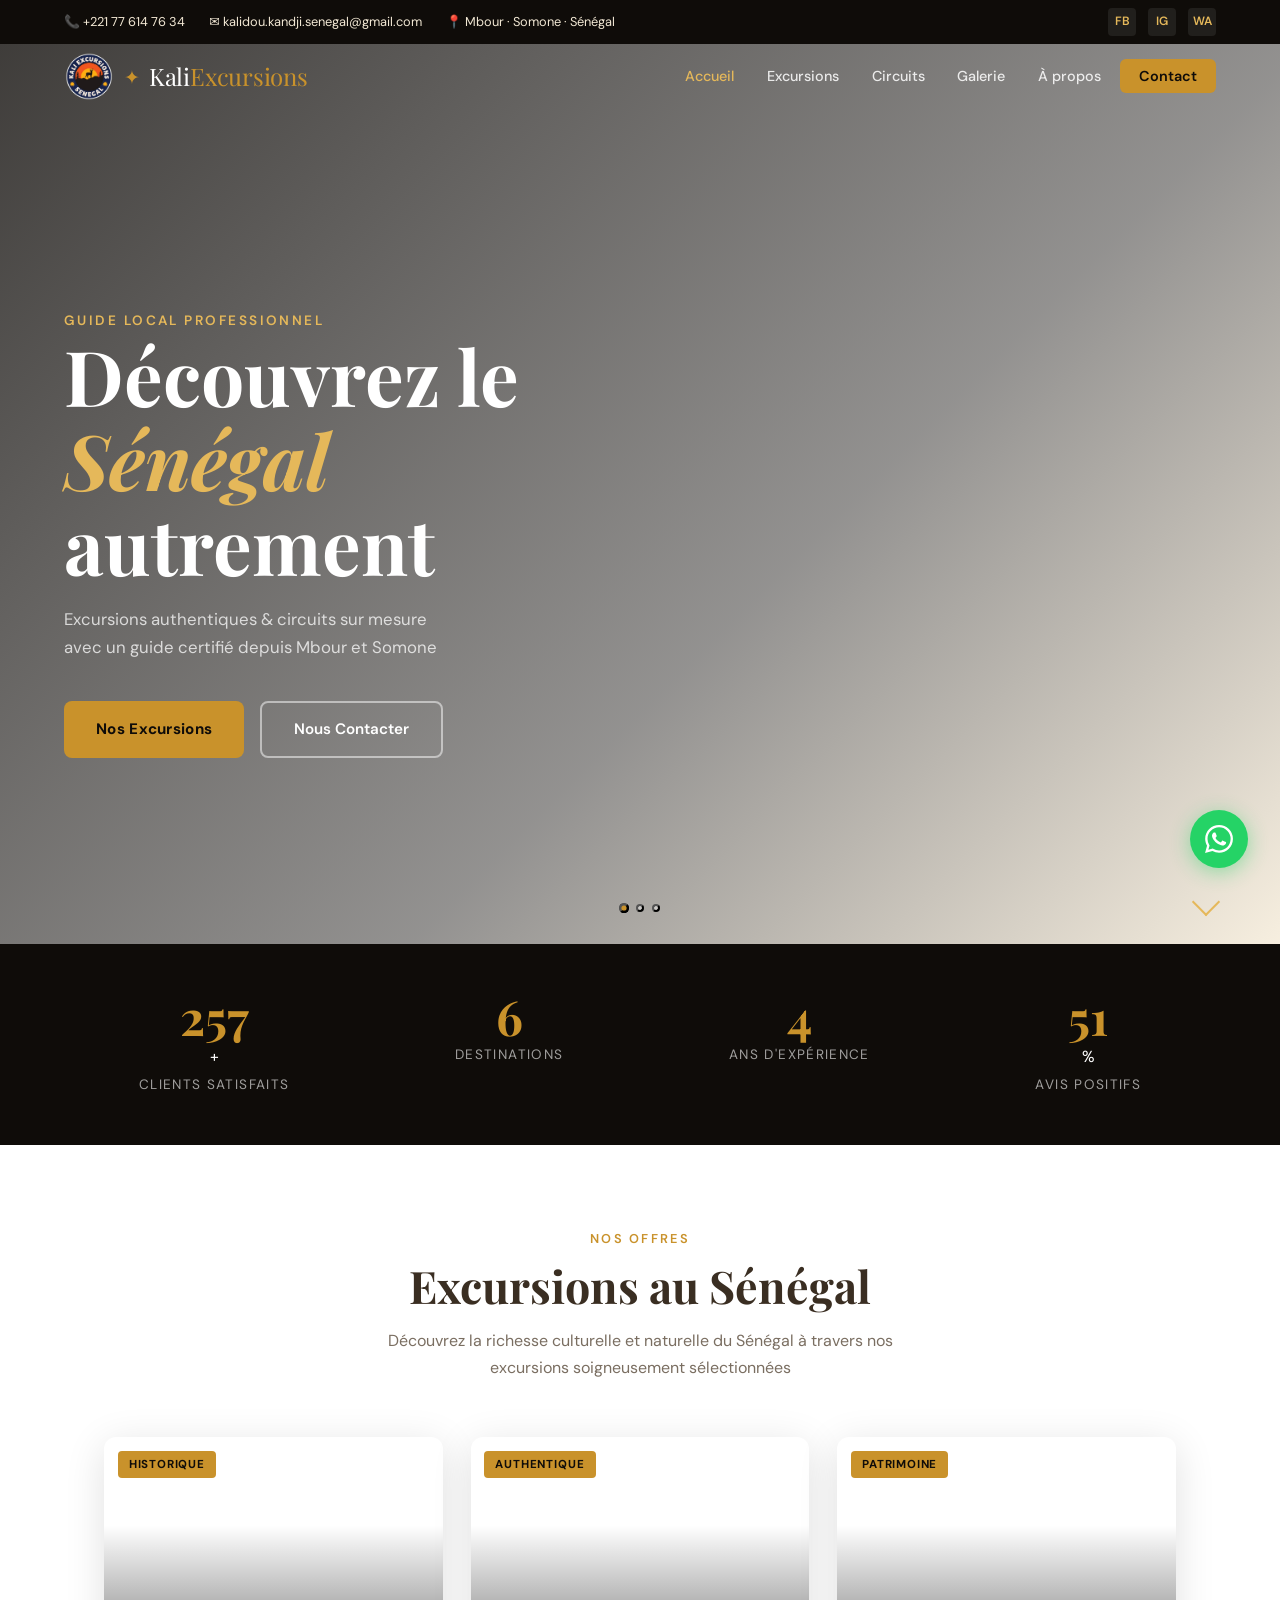
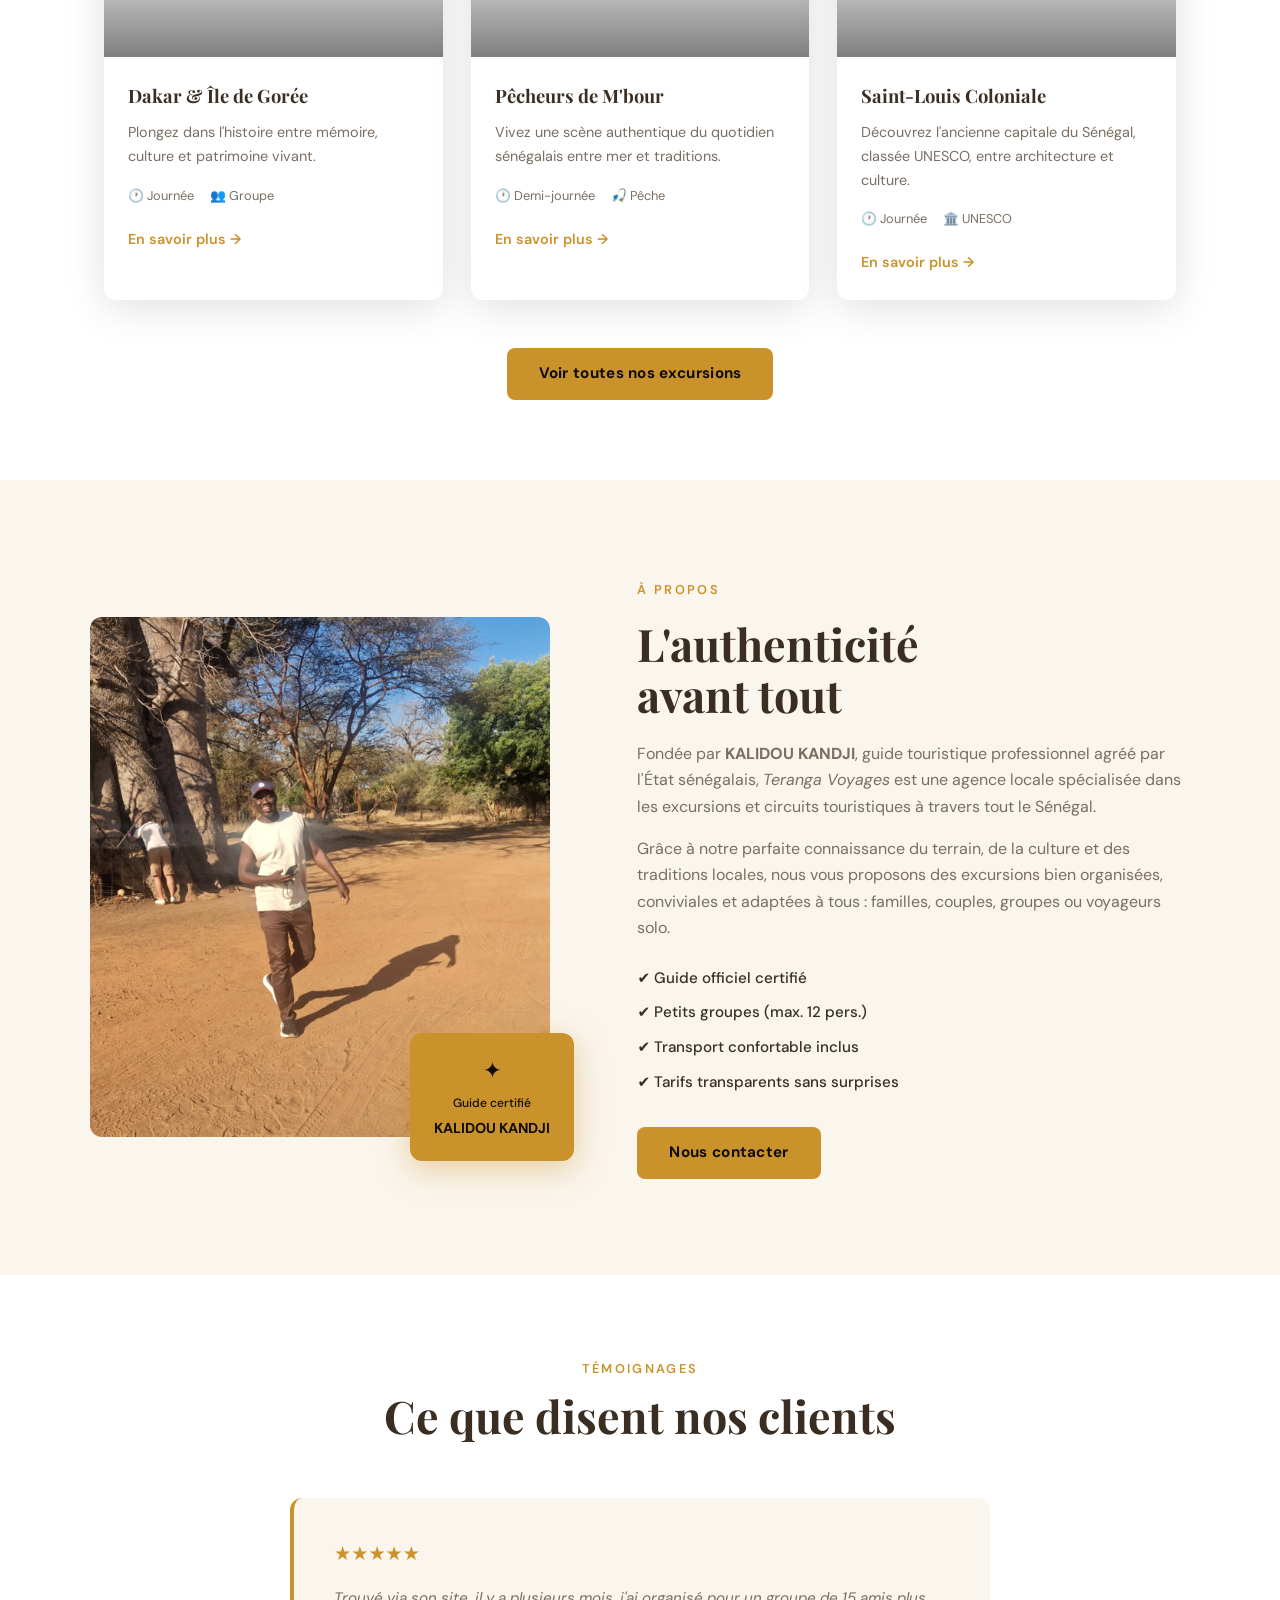
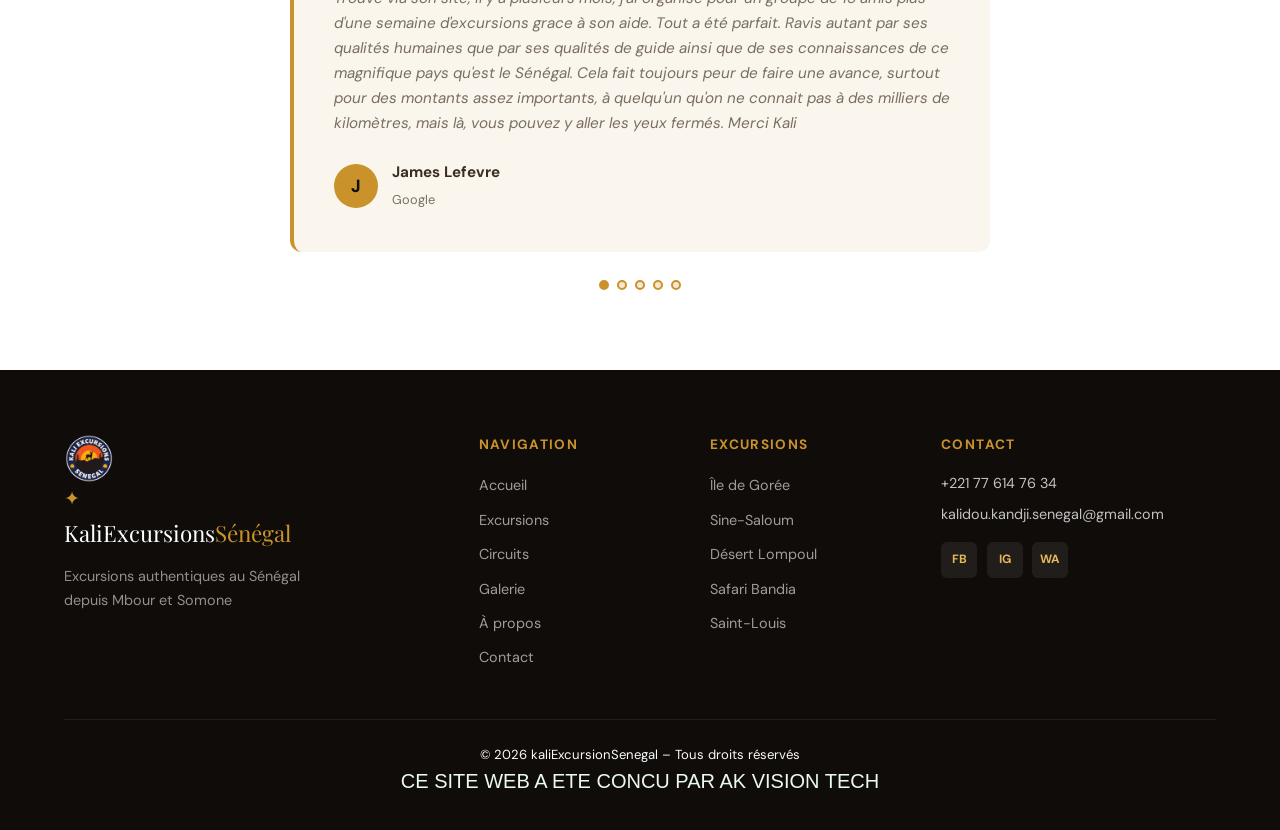
==== index.html @ 9caab0ad "Add files via upload" ====
<!DOCTYPE html>
<html lang="fr">
<head>
  <meta charset="UTF-8" />
  <meta name="viewport" content="width=device-width, initial-scale=1.0" />
  <title>Teranga Voyages – Excursions au Sénégal</title>
  <link rel="stylesheet" href="style.css" />
  <link rel="preconnect" href="https://fonts.googleapis.com" />
  <link href="https://fonts.googleapis.com/css2?family=Playfair+Display:ital,wght@0,400;0,700;1,400&family=DM+Sans:wght@300;400;500&display=swap" rel="stylesheet" />
</head>
<body>

  <!-- TOPBAR -->
  <div class="topbar">
    <div class="topbar-inner">
      <span>📞 +221 77 614 76 34</span>
      <span>✉️ kalidou.kandji.senegal@gmail.com </span>
      <span>📍 Mbour · Somone · Sénégal</span>
    </div>
    <div class="topbar-socials">
      <a href="#" aria-label="Facebook">FB</a>
      <a href="#" aria-label="Instagram">IG</a>
      <a href="#" aria-label="WhatsApp">WA</a>
    </div>
  </div>

  <!-- NAVBAR -->
  <nav class="navbar" id="navbar">
    <div class="nav-brand">
      <img src="logo.png" alt="logo" width="50px">
      <span class="brand-icon">✦</span>
      <span class="brand-name">Kali<span>Excursions</span></span>
    </div>
    <button class="burger" id="burger" aria-label="Menu">
      <span></span><span></span><span></span>
    </button>
    <ul class="nav-links" id="nav-links">
      <li><a href="#accueil" class="nav-link active">Accueil</a></li>
      <li><a href="Excursion.html" class="nav-link">Excursions</a></li>
      <li><a href="Circuit.html" class="nav-link">Circuits</a></li>
      <li><a href="galerie.html" class="nav-link">Galerie</a></li>
      <li><a href="#apropos" class="nav-link">À propos</a></li>
      <li><a href="contact.html" class="nav-link btn-contact">Contact</a></li>
    </ul>
  </nav>

  <!-- HERO -->
  <section class="hero" id="accueil">
    <div class="hero-bg">
      <div class="hero-slide active" style="background-image:url('https://images.unsplash.com/photo-1547471080-7cc2caa01a7e?w=1600&q=80')"></div>
      <div class="hero-slide" style="background-image:url('3.jpeg')"></div>
      <div class="hero-slide" style="background-image:url('https://images.unsplash.com/photo-1518709594023-6eab9bab7b23?w=1600&q=80')"></div>
    </div>
    <div class="hero-overlay"></div>
    <div class="hero-content">
      <p class="hero-eyebrow">Guide local professionnel</p>
      <h1 class="hero-title">Découvrez le <em>Sénégal</em> autrement</h1>
      <p class="hero-subtitle">Excursions authentiques & circuits sur mesure<br/>avec un guide certifié depuis Mbour et Somone</p>
      <div class="hero-cta">
        <a href="Excursion.html" class="btn-primary">Nos Excursions</a>
        <a href="contact.html" class="btn-outline">Nous Contacter</a>
      </div>
    </div>
    <div class="hero-dots" id="hero-dots"></div>
    <div class="hero-scroll">
      <div class="scroll-arrow"></div>
    </div>
  </section>

  <!-- STATS BAND -->
  <div class="stats-band">
    <div class="stat">
      <span class="stat-num" data-target="500">0</span><span>+</span>
      <p>Clients satisfaits</p>
    </div>
    <div class="stat">
      <span class="stat-num" data-target="12">0</span>
      <p>Destinations</p>
    </div>
    <div class="stat">
      <span class="stat-num" data-target="8">0</span>
      <p>Ans d'expérience</p>
    </div>
    <div class="stat">
      <span class="stat-num" data-target="100">0</span><span>%</span>
      <p>Avis positifs</p>
    </div>
  </div>

  <!-- EXCURSIONS -->
  <section class="section" id="excursions">
    <div class="section-header">
      <span class="section-tag">Nos offres</span>
      <h2>Excursions au Sénégal</h2>
      <p>Découvrez la richesse culturelle et naturelle du Sénégal à travers nos excursions soigneusement sélectionnées</p>
    </div>
    <div class="cards-grid">

      <div class="card" data-aos>
        <div class="card-img" style="background-image:url('https://images.unsplash.com/photo-1547471080-7cc2caa01a7e?w=600&q=80')">
          <span class="card-badge">Historique</span>
        </div>
        <div class="card-body">
          <h3>Dakar & Île de Gorée</h3>
          <p>Plongez dans l'histoire entre mémoire, culture et patrimoine vivant.</p>
          <div class="card-meta">
            <span>🕐 Journée</span>
            <span>👥 Groupe</span>
          </div>
          <a href="EXcursion.html" class="card-btn">En savoir plus →</a>
        </div>
      </div>

      <div class="card" data-aos>
        <div class="card-img" style="background-image:url('https://images.unsplash.com/photo-1518709594023-6eab9bab7b23?w=600&q=80')">
          <span class="card-badge">Authentique</span>
        </div>
        <div class="card-body">
          <h3>Pêcheurs de M'bour</h3>
          <p>Vivez une scène authentique du quotidien sénégalais entre mer et traditions.</p>
          <div class="card-meta">
            <span>🕐 Demi-journée</span>
            <span>🎣 Pêche</span>
          </div>
          <a href="EXcursion.html" class="card-btn">En savoir plus →</a>
        </div>
      </div>


      
      <div class="card" data-aos>
        <div class="card-img" style="background-image:url('https://images.unsplash.com/photo-1537996194471-e657df975ab4?w=600&q=80')">
          <span class="card-badge">Patrimoine</span>
        </div>
        <div class="card-body">
          <h3>Saint-Louis Coloniale</h3>
          <p>Découvrez l'ancienne capitale du Sénégal, classée UNESCO, entre architecture et culture.</p>
          <div class="card-meta">
            <span>🕐 Journée</span>
            <span>🏛️ UNESCO</span>
          </div>
          <a href="EXcursion.html" class="card-btn">En savoir plus →</a>
        </div>
      </div>

    </div>
    <div class="section-cta">
      <a href="Excursion.html" class="btn-primary">Voir toutes nos excursions</a>
    </div>
  </section>

  <!-- ABOUT BAND -->
  <section class="about-band" id="apropos">
    <div class="about-img">
      <img src="15.jpeg" alt="Guide au Sénégal" loading="lazy" />
      <div class="about-badge-floating">
        <span>✦</span>
        <p>Guide certifié</p>
        <strong>KALIDOU KANDJI</strong>
      </div>
    </div>
    <div class="about-text">
      <span class="section-tag">À propos</span>
      <h2>L'authenticité<br/>avant tout</h2>
      <p>Fondée par <strong>KALIDOU KANDJI</strong>, guide touristique professionnel agréé par l'État sénégalais, <em>Teranga Voyages</em> est une agence locale spécialisée dans les excursions et circuits touristiques à travers tout le Sénégal.</p>
      <p>Grâce à notre parfaite connaissance du terrain, de la culture et des traditions locales, nous vous proposons des excursions bien organisées, conviviales et adaptées à tous : familles, couples, groupes ou voyageurs solo.</p>
      <ul class="about-list">
        <li>✔ Guide officiel certifié</li>
        <li>✔ Petits groupes (max. 12 pers.)</li>
        <li>✔ Transport confortable inclus</li>
        <li>✔ Tarifs transparents sans surprises</li>
      </ul>
      <a href="#contact" class="btn-primary">Nous contacter</a>
    </div>
  </section>
  <!-- AVIS -->
  <section class="section" id="avis">
    <div class="section-header">
      <span class="section-tag">Témoignages</span>
      <h2>Ce que disent nos clients</h2>
    </div>
    <div class="reviews-carousel" id="reviews-carousel">
      <div class="review active">
        <div class="stars">★★★★★</div>
        <p>Trouvé via son site, il y a plusieurs mois, j'ai organisé pour un groupe de 15 amis plus d'une semaine d'excursions grace à son aide. Tout a été parfait. Ravis autant par ses qualités humaines que par ses qualités de guide ainsi que de ses connaissances de ce magnifique pays qu'est le Sénégal. Cela fait toujours peur de faire une avance, surtout pour des montants assez importants, à quelqu'un qu'on ne connait pas à des milliers de kilomètres, mais là, vous pouvez y aller les yeux fermés.
Merci Kali </p>
        <div class="reviewer">
          <div class="reviewer-avatar">J</div>
          <div>
            <strong>James Lefevre</strong>
            <span> Google</span>
          </div>
        </div>
      </div>
      <div class="review">
        <div class="stars">★★★★★</div>
        <p>Un grand merci à kali  et à son équipe (Bacary,  Félix le chauffeur et bien d’autres) pour nous avoir fait découvrir le Sénégal . Nous avons eu la chance d’être en petit comité  de 4 et 5 personnes  ( voitures très confortables).  Nous avons passé de très bons moments en leurs compagnies  et nous avons visité de très beaux endroits . ( île aux coquillages , réserve de Bandia, baobab sacré  , île de Gorée , Dakar, et le lac rose où nous avons fait un mini rallye dans les dunes et le long de la plage ). Souvenir inoubliable.  Encore merci</p>
        <div class="reviewer">
          <div class="reviewer-avatar">J</div>
          <div>
            <strong>Johanne Decottignies</strong>
            <span> Google</span>
          </div>
        </div>
      </div>
      <div class="review">
        <div class="stars">★★★★★</div>
        <p>Kali nous a été recommandé par notre agent de voyage. Nous sommes ravis des excursions faites avec lui et son équipe.
        Les excursions sont encadrées par un duo guide + chauffeur. Félix est très bon conducteur, prudent et sympa. Kali avec qui nous avons fait 3 excursions et Sakari une excursion sont pro, compétents, attentionnés et très sympas. Les prix sont très corrects. Nous comptons retourner au Sénégal dès que possible et nous referons appel sans hésiter à Kali pour nos excursions.</p>
        <div class="reviewer">
          <div class="reviewer-avatar">N</div>
          <div>
            <strong>Nathalie Scaillet</strong>
            <span> Google</span>
          </div>
        </div>
      </div>
      <div class="review">
        <div class="stars">★★★★★</div>
        <p>Un immense merci à Kali de Kali Excursions pour avoir rendu notre séjour au Sénégal (du 7 au 16 août) aussi riche et mémorable ! Nous étions en famille, et grâce à lui, nous avons découvert des lieux magnifiques, tout en nous sentant accompagnés avec gentillesse, professionnalisme et bienveillance. Kali a su s’adapter à notre rythme et créer une ambiance chaleureuse tout au long du voyage. Une très belle rencontre humaine que nous n’oublierons pas !</p>
        <div class="reviewer">
          <div class="reviewer-avatar">N</div>
          <div>
            <strong>Nathalie D</strong>
            <span> Google</span>
          </div>
        </div>
      </div>
      <div class="review">
        <div class="stars">★★★★★</div>
        <p>Je tenais à remercier Kalidou pour cette magnifique semaine passée au Sénégal à tes côtés.
Tu es bien plus qu’un guide : tu es un homme profondément bon, avec de vraies valeurs, toujours prêt à tout pour faire de notre voyage une réussite.
Les enfants et moi-même avons appris énormément de choses et fait de magnifiques découvertes sur notre pays. Nous n’avons qu’une seule envie : revenir !
Merci pour tout, Kalidou. Comme le disent mes enfants : « Tonton Kalidou, c’est le meilleur ! »
À toutes les familles, je vous le recommande à 10 000 % 🤲🏿✨</p>
        <div class="reviewer">
          <div class="reviewer-avatar">F</div>
          <div>
            <strong>Funty Soumaré</strong>
            <span> Google</span>
          </div>
        </div>
      </div>
    </div>
    <div class="reviews-nav" id="reviews-nav"></div>
  </section>
  

  <!-- FOOTER -->
  <footer class="footer">
    <div class="footer-inner">
      <div class="footer-brand">
         <img src="logo.png" alt="logo" width="50px">
        <span class="brand-icon">✦</span>
        <span class="brand-name">KaliExcursions<span>Sénégal</span></span>
        <p>Excursions authentiques au Sénégal<br/>depuis Mbour et Somone</p>
      </div>
      <div class="footer-links">
        <h4>Navigation</h4>
        <ul>
          <li><a href="index.html">Accueil</a></li>
          <li><a href="Excursion.html">Excursions</a></li>
          <li><a href="Circuit.html">Circuits</a></li>
          <li><a href="Galerie.html">Galerie</a></li>
          <li><a href="#apropos">À propos</a></li>
          <li><a href="contact.html">Contact</a></li>
        </ul>
      </div>
      <div class="footer-links">
        <h4>Excursions</h4>
        <ul>
          <li><a href="Excursion.html">Île de Gorée</a></li>
          <li><a href="Excursion.html">Sine-Saloum</a></li>
          <li><a href="Excursion.html">Désert Lompoul</a></li>
          <li><a href="Excursion.html">Safari Bandia</a></li>
          <li><a href="Excursion.html">Saint-Louis</a></li>
        </ul>
      </div>
      <div class="footer-contact">
        <h4>Contact</h4>
        <p>+221 77 614 76 34</p>
        <p>kalidou.kandji.senegal@gmail.com</p>
        <div class="footer-socials">
          <a href="#" aria-label="Facebook">FB</a>
          <a href="#" aria-label="Instagram">IG</a>
          <a href="#" aria-label="WhatsApp">WA</a>
        </div>
      </div>
    </div>
    <div class="footer-bottom">
      <p>© 2026 kaliExcursionSenegal – Tous droits réservés</p>
      <div class="p">
          <P>CE SITE WEB A ETE CONCU PAR AK VISION TECH </P>
      </div>
     
    </div>
  </footer>

  <!-- WHATSAPP FAB -->
  <a href="https://wa.me/221776147634" class="whatsapp-fab" target="_blank" aria-label="WhatsApp">
    <svg viewBox="0 0 24 24" fill="currentColor"><path d="M17.472 14.382c-.297-.149-1.758-.867-2.03-.967-.273-.099-.471-.148-.67.15-.197.297-.767.966-.94 1.164-.173.199-.347.223-.644.075-.297-.15-1.255-.463-2.39-1.475-.883-.788-1.48-1.761-1.653-2.059-.173-.297-.018-.458.13-.606.134-.133.298-.347.446-.52.149-.174.198-.298.298-.497.099-.198.05-.371-.025-.52-.075-.149-.669-1.612-.916-2.207-.242-.579-.487-.5-.669-.51-.173-.008-.371-.01-.57-.01-.198 0-.52.074-.792.372-.272.297-1.04 1.016-1.04 2.479 0 1.462 1.065 2.875 1.213 3.074.149.198 2.096 3.2 5.077 4.487.709.306 1.262.489 1.694.625.712.227 1.36.195 1.871.118.571-.085 1.758-.719 2.006-1.413.248-.694.248-1.289.173-1.413-.074-.124-.272-.198-.57-.347m-5.421 7.403h-.004a9.87 9.87 0 01-5.031-1.378l-.361-.214-3.741.982.998-3.648-.235-.374a9.86 9.86 0 01-1.51-5.26c.001-5.45 4.436-9.884 9.888-9.884 2.64 0 5.122 1.03 6.988 2.898a9.825 9.825 0 012.893 6.994c-.003 5.45-4.437 9.884-9.885 9.884m8.413-18.297A11.815 11.815 0 0012.05 0C5.495 0 .16 5.335.157 11.892c0 2.096.547 4.142 1.588 5.945L.057 24l6.305-1.654a11.882 11.882 0 005.683 1.448h.005c6.554 0 11.89-5.335 11.893-11.893a11.821 11.821 0 00-3.48-8.413Z"/></svg>
  </a>

  <script src="script.js"></script>
</body>
</html>
---- style.css ----
/* =========================================
   TERANGA VOYAGES – style.css
   ========================================= */

/* ---------- RESET & BASE ---------- */
*, *::before, *::after { box-sizing: border-box; margin: 0; padding: 0; }

:root {
  --gold:    #C9922B;
  --gold-lt: #E5B85A;
  --dark:    #0F0C09;
  --dark2:   #1C1710;
  --cream:   #FAF5ED;
  --warm:    #F2E8D4;
  --text:    #3A2E22;
  --muted:   #7A6E61;
  --white:   #FFFFFF;
  --radius:  12px;
  --shadow:  0 8px 40px rgba(0,0,0,.12);
  --trans:   .35s cubic-bezier(.4,0,.2,1);
  --ff-head: 'Playfair Display', Georgia, serif;
  --ff-body: 'DM Sans', system-ui, sans-serif;
}

html { scroll-behavior: smooth; }

body {
  font-family: var(--ff-body);
  color: var(--text);
  background: var(--white);
  line-height: 1.65;
  overflow-x: hidden;
}

img { display: block; max-width: 100%; }

a { text-decoration: none; color: inherit; }

/* ---------- SCROLLBAR ---------- */
::-webkit-scrollbar { width: 6px; }
::-webkit-scrollbar-track { background: var(--dark2); }
::-webkit-scrollbar-thumb { background: var(--gold); border-radius: 3px; }

/* ==========================================
   TOP BAR
   ========================================== */
.topbar {
  background: var(--dark);
  color: var(--warm);
  display: flex;
  justify-content: space-between;
  align-items: center;
  padding: .5rem 5%;
  font-size: .8rem;
  gap: 1rem;
  flex-wrap: wrap;
}
.topbar-inner { display: flex; gap: 1.5rem; flex-wrap: wrap; }
.topbar-socials { display: flex; gap: .75rem; }
.topbar-socials a {
  background: rgba(255,255,255,.08);
  color: var(--gold-lt);
  width: 28px; height: 28px;
  display: grid; place-items: center;
  border-radius: 4px;
  font-size: .75rem; font-weight: 600;
  transition: background var(--trans);
}
.topbar-socials a:hover { background: var(--gold); color: var(--dark); }

/* ==========================================
   NAVBAR
   ========================================== */
.navbar {
  position: fixed;
  top: 36px; /* height of topbar */
  left: 0; right: 0;
  z-index: 900;
  display: flex;
  align-items: center;
  justify-content: space-between;
  padding: 1rem 5%;
  transition: background var(--trans), top var(--trans), box-shadow var(--trans);
}
.navbar.scrolled {
  top: 0;
  background: rgba(15,12,9,.95);
  backdrop-filter: blur(16px);
  box-shadow: 0 2px 24px rgba(0,0,0,.4);
}

.nav-brand {
  display: flex; align-items: center; gap: .6rem;
  font-family: var(--ff-head);
  font-size: 1.5rem;
  color: var(--white);
  letter-spacing: -.01em;
}
.brand-icon { color: var(--gold); font-size: 1.2rem; }
.brand-name span { color: var(--gold); }

.nav-links {
  list-style: none;
  display: flex; gap: .25rem;
  align-items: center;
}
.nav-link {
  color: rgba(255,255,255,.85);
  padding: .5rem .9rem;
  border-radius: 6px;
  font-size: .9rem; font-weight: 500;
  transition: color var(--trans), background var(--trans);
}
.nav-link:hover, .nav-link.active {
  color: var(--gold-lt);
}
.btn-contact {
  background: var(--gold);
  color: var(--dark) !important;
  font-weight: 600;
  padding: .5rem 1.2rem;
}
.btn-contact:hover { background: var(--gold-lt); }

/* Burger */
.burger {
  display: none;
  flex-direction: column; gap: 5px;
  background: none; border: none; cursor: pointer;
  padding: .5rem;
}
.burger span {
  display: block; width: 24px; height: 2px;
  background: var(--white);
  border-radius: 2px;
  transition: transform var(--trans), opacity var(--trans);
}
.burger.open span:nth-child(1) { transform: translateY(7px) rotate(45deg); }
.burger.open span:nth-child(2) { opacity: 0; }
.burger.open span:nth-child(3) { transform: translateY(-7px) rotate(-45deg); }

/* ==========================================
   HERO
   ========================================== */
.hero {
  position: relative;
  height: 100vh; min-height: 640px;
  display: flex; align-items: center;
  overflow: hidden;
}



.hero-bg { position: absolute; inset: 0; }
.hero-slide {
  position: absolute; inset: 0;
  background-size: cover; background-position: center;
  opacity: 0;
  transition: opacity 1.2s ease;
}
.hero-slide.active { opacity: 1; }

.hero-overlay {
  position: absolute; inset: 0;
  background: linear-gradient(
    135deg,
    rgba(15,12,9,.8) 0%,
    rgba(15,12,9,.45) 60%,
    rgba(201,146,43,.15) 100%
  );
}

.hero-content {
  position: relative;
  z-index: 2;
  max-width: 700px;
  padding: 0 5%;
  margin-top: 80px;
  animation: fadeUp 1s .3s both;
}

.hero-eyebrow {
  color: var(--gold-lt);
  font-size: .85rem; font-weight: 600;
  letter-spacing: .18em; text-transform: uppercase;

  
}

.hero-title {
  font-family: var(--ff-head);
  font-size: clamp(2.8rem, 6vw, 5rem);
  color: var(--white);
  line-height: 1.1;
  margin-bottom: 1.25rem;
}
.hero-title em { color: var(--gold-lt); font-style: italic; }

.hero-subtitle {
  color: rgba(255,255,255,.75);
  font-size: 1.05rem;
  margin-bottom: 2.5rem;
  max-width: 520px;
}

.hero-cta { display: flex; gap: 1rem; flex-wrap: wrap; }

/* HERO DOTS */
.hero-dots {
  position: absolute;
  bottom: 2rem; left: 50%;
  transform: translateX(-50%);
  z-index: 3;
  display: flex; gap: .5rem;
}
.hero-dot {
  width: 8px; height: 8px;
  border-radius: 50%;
  background: rgba(255,255,255,.4);
  cursor: pointer;
  transition: background var(--trans), transform var(--trans);
}
.hero-dot.active { background: var(--gold); transform: scale(1.3); }

/* SCROLL INDICATOR */
.hero-scroll {
  position: absolute; bottom: 2rem; right: 5%;
  z-index: 3;
  display: flex; flex-direction: column;
  align-items: center; gap: .5rem;
}
.scroll-arrow {
  width: 20px; height: 20px;
  border-right: 2px solid var(--gold-lt);
  border-bottom: 2px solid var(--gold-lt);
  transform: rotate(45deg);
  animation: bounce 1.4s infinite;
}

/* ==========================================
   BUTTONS
   ========================================== */
.btn-primary {
  display: inline-flex; align-items: center;
  background: var(--gold);
  color: var(--dark);
  padding: .85rem 2rem;
  border-radius: 8px;
  font-weight: 700; font-size: .95rem;
  letter-spacing: .02em;
  transition: background var(--trans), transform var(--trans), box-shadow var(--trans);
  border: none; cursor: pointer;
}
.btn-primary:hover {
  background: var(--gold-lt);
  transform: translateY(-2px);
  box-shadow: 0 6px 24px rgba(201,146,43,.4);
}

.btn-outline {
  display: inline-flex; align-items: center;
  background: transparent;
  color: var(--white);
  padding: .85rem 2rem;
  border-radius: 8px;
  font-weight: 600; font-size: .95rem;
  border: 2px solid rgba(255,255,255,.5);
  transition: border-color var(--trans), background var(--trans);
}
.btn-outline:hover {
  border-color: var(--gold-lt);
  background: rgba(201,146,43,.12);
  color: var(--gold-lt);
}

.btn-full { width: 100%; justify-content: center; }

.btn-whatsapp {
  display: inline-flex; align-items: center; gap: .6rem;
  background: #25D366;
  color: var(--white);
  padding: .85rem 1.75rem;
  border-radius: 8px;
  font-weight: 700; margin-top: 2rem;
  transition: background var(--trans), transform var(--trans);
}
.btn-whatsapp:hover { background: #1EB758; transform: translateY(-2px); }

/* ==========================================
   STATS BAND
   ========================================== */
.stats-band {
  background: var(--dark);
  display: flex; justify-content: space-around;
  flex-wrap: wrap;
  gap: 1rem;
  padding: 3rem 5%;
}
.stat {
  text-align: center; color: var(--white);
  display: flex; flex-direction: column; align-items: center;
  gap: .25rem;
}
.stat-num {
  font-family: var(--ff-head);
  font-size: clamp(2rem, 4vw, 3rem);
  color: var(--gold);
  font-weight: 700;
  line-height: 1;
}
.stat p {
  font-size: .85rem; color: rgba(255,255,255,.6);
  text-transform: uppercase; letter-spacing: .1em;
}

/* ==========================================
   SECTIONS GENERIC
   ========================================== */
.section {
  padding: 5rem 5%;
  max-width: 1200px;
  margin: 0 auto;
}
.section-dark {
  background: var(--dark2);
  max-width: 100%;
  padding: 5rem 5%;
}
.section-header {
  text-align: center;
  margin-bottom: 3.5rem;
}
.section-header.light h2,
.section-header.light p { color: var(--white); }
.section-header.light .section-tag { color: var(--gold); }

.section-tag {
  display: inline-block;
  color: var(--gold);
  font-size: .8rem;
  font-weight: 600;
  letter-spacing: .18em;
  text-transform: uppercase;
  margin-bottom: .6rem;
}
.section-header h2 {
  font-family: var(--ff-head);
  font-size: clamp(1.8rem, 3.5vw, 2.8rem);
  line-height: 1.2;
  margin-bottom: 1rem;
}
.section-header p {
  color: var(--muted);
  max-width: 560px;
  margin: 0 auto;
  font-size: 1rem;
}
.section-cta { text-align: center; margin-top: 3rem; }

/* ==========================================
   CARDS GRID
   ========================================== */
.cards-grid {
  display: grid;
  grid-template-columns: repeat(auto-fill, minmax(320px, 1fr));
  gap: 1.75rem;
}

.card {
  background: var(--white);
  border-radius: var(--radius);
  overflow: hidden;
  box-shadow: var(--shadow);
  transition: transform var(--trans), box-shadow var(--trans);
  opacity: 0;
  transform: translateY(30px);
  transition: opacity .6s, transform .6s, box-shadow var(--trans);
}
.card.visible {
  opacity: 1;
  transform: translateY(0);
}
.card:hover {
  transform: translateY(-6px);
  box-shadow: 0 16px 50px rgba(0,0,0,.16);
}

.card-img {
  height: 220px;
  background-size: cover; background-position: center;
  position: relative;
  overflow: hidden;
}
.card-img::after {
  content: '';
  position: absolute; inset: 0;
  background: linear-gradient(to top, rgba(0,0,0,.5) 0%, transparent 60%);
}
.card-img:hover::after { background: linear-gradient(to top, rgba(0,0,0,.3) 0%, transparent 70%); }

.card-badge {
  position: absolute;
  top: .85rem; left: .85rem;
  z-index: 1;
  background: var(--gold);
  color: var(--dark);
  padding: .25rem .7rem;
  border-radius: 4px;
  font-size: .72rem; font-weight: 700;
  letter-spacing: .07em; text-transform: uppercase;
}

.card-body { padding: 1.5rem; }
.card-body h3 {
  font-family: var(--ff-head);
  font-size: 1.15rem;
  margin-bottom: .6rem;
}
.card-body p { color: var(--muted); font-size: .9rem; margin-bottom: 1rem; }

.card-meta {
  display: flex; gap: 1rem;
  font-size: .8rem; color: var(--muted);
  margin-bottom: 1.25rem;
}

.card-btn {
  color: var(--gold);
  font-weight: 600; font-size: .9rem;
  display: inline-flex; align-items: center; gap: .25rem;
  transition: gap var(--trans), color var(--trans);
}
.card-btn:hover { gap: .5rem; color: var(--dark); }

/* ==========================================
   ABOUT BAND
   ========================================== */
.about-band {
  background: var(--cream);
  display: flex;
  gap: 5%;
  align-items: center;
  padding: 6rem 7%;
  flex-wrap: wrap;
}
.about-img {
  flex: 1; min-width: 280px;
  position: relative;
}
.about-img img {
  width: 100%; border-radius: var(--radius);
  object-fit: cover; height: 520px;
  filter: sepia(.1) contrast(1.05);
}
.about-badge-floating {
  position: absolute;
  bottom: -1.5rem; right: -1.5rem;
  background: var(--gold);
  color: var(--dark);
  padding: 1.25rem 1.5rem;
  border-radius: var(--radius);
  text-align: center;
  box-shadow: 0 8px 32px rgba(201,146,43,.4);
}
.about-badge-floating span { font-size: 1.4rem; }
.about-badge-floating p { font-size: .75rem; font-weight: 500; margin: .25rem 0 .1rem; }
.about-badge-floating strong { font-size: .9rem; }

.about-text {
  flex: 1.2; min-width: 280px;
  padding-left: 2rem;
}
.about-text h2 {
  font-family: var(--ff-head);
  font-size: clamp(2rem, 3.5vw, 3rem);
  line-height: 1.15;
  margin: .5rem 0 1.25rem;
}
.about-text p { color: var(--muted); margin-bottom: 1rem; }

.about-list {
  list-style: none;
  margin: 1.5rem 0 2rem;
  display: flex; flex-direction: column; gap: .6rem;
}
.about-list li {
  color: var(--text);
  font-weight: 500; font-size: .95rem;
}

/* ==========================================
   GALLERY
   ========================================== */
.gallery-grid {
  display: grid;
  grid-template-columns: repeat(3, 1fr);
  grid-template-rows: 240px 240px;
  gap: .75rem;
  max-width: 1200px;
  margin: 0 auto;
}
.gallery-item {
  background-size: cover; background-position: center;
  border-radius: 8px;
  overflow: hidden;
  cursor: pointer;
  transition: transform var(--trans), filter var(--trans);
}
.gallery-item:hover { transform: scale(1.02); filter: brightness(1.1); }
.gallery-item.large {
  grid-row: span 2;
}

/* ==========================================
   REVIEWS CAROUSEL
   ========================================== */
.reviews-carousel {
  max-width: 700px;
  margin: 0 auto;
  position: relative;
  min-height: 220px;
}
.review {
  display: none;
  flex-direction: column;
  background: var(--cream);
  border-radius: var(--radius);
  padding: 2.5rem;
  border-left: 4px solid var(--gold);
  animation: fadeIn .5s ease;
}
.review.active { display: flex; }

.stars { color: var(--gold); font-size: 1.2rem; margin-bottom: 1rem; }
.review p { color: var(--muted); font-style: italic; margin-bottom: 1.5rem; font-size: .95rem; }

.reviewer { display: flex; align-items: center; gap: .85rem; }
.reviewer-avatar {
  width: 44px; height: 44px;
  border-radius: 50%;
  background: var(--gold);
  color: var(--dark);
  font-weight: 800; font-size: 1.1rem;
  display: grid; place-items: center;
}
.reviewer strong { display: block; font-size: .95rem; }
.reviewer span { font-size: .8rem; color: var(--muted); }

.reviews-nav {
  display: flex; justify-content: center; gap: .5rem;
  margin-top: 1.75rem;
}
.rev-dot {
  width: 10px; height: 10px; border-radius: 50%;
  background: var(--warm);
  border: 2px solid var(--gold);
  cursor: pointer;
  transition: background var(--trans);
}
.rev-dot.active { background: var(--gold); }

/* ==========================================
   CONTACT
   ========================================== */
.contact-section { max-width: 1100px; }
.contact-wrap {
  display: grid;
  grid-template-columns: 1fr 1.6fr;
  gap: 4rem;
  align-items: start;
}

.contact-info { display: flex; flex-direction: column; gap: 1.5rem; }
.info-item { display: flex; align-items: flex-start; gap: 1rem; }
.info-icon { font-size: 1.5rem; flex-shrink: 0; }
.info-item strong { display: block; font-weight: 700; margin-bottom: .2rem; }
.info-item p { color: var(--muted); font-size: .95rem; }

/* FORM */
.contact-form {
  background: var(--cream);
  border-radius: var(--radius);
  padding: 2.5rem;
  display: flex; flex-direction: column; gap: 1.25rem;
  box-shadow: var(--shadow);
}
.form-group { display: flex; flex-direction: column; gap: .4rem; }
.form-group label { font-weight: 600; font-size: .9rem; color: var(--text); }
.form-group input,
.form-group select,
.form-group textarea {
  border: 2px solid rgba(0,0,0,.1);
  border-radius: 8px;
  padding: .75rem 1rem;
  font-family: var(--ff-body);
  font-size: .95rem;
  background: var(--white);
  color: var(--text);
  transition: border-color var(--trans);
  outline: none;
  resize: vertical;
}
.form-group input:focus,
.form-group select:focus,
.form-group textarea:focus {
  border-color: var(--gold);
}
.form-group input.error,
.form-group select.error,
.form-group textarea.error { border-color: #e74c3c; }

.form-success {
  display: none;
  text-align: center;
  font-weight: 600;
  color: #27ae60;
  padding: .75rem;
  background: #eafaf1;
  border-radius: 8px;
}
.form-success.show { display: block; }

/* ==========================================
   FOOTER
   ========================================== */
.footer {
  background: var(--dark);
  color: rgba(255,255,255,.75);
  padding: 4rem 5% 2rem;
}
.footer-inner {
  display: grid;
  grid-template-columns: 2fr 1fr 1fr 1.5fr;
  gap: 3rem;
  margin-bottom: 3rem;
  flex-wrap: wrap;
}
.footer-brand .brand-name {
  font-family: var(--ff-head);
  font-size: 1.4rem;
  color: var(--white);
  display: block; margin-bottom: .75rem;
}
.footer-brand .brand-name span { color: var(--gold); }
.footer-brand .brand-icon { color: var(--gold); margin-bottom: .5rem; }
.footer-brand p { font-size: .9rem; line-height: 1.7; color: rgba(255,255,255,.55); margin-top: .75rem; }

.footer-links h4 { color: var(--gold); font-size: .85rem; letter-spacing: .1em; text-transform: uppercase; margin-bottom: 1rem; }
.footer-links ul { list-style: none; display: flex; flex-direction: column; gap: .5rem; }
.footer-links a { font-size: .9rem; color: rgba(255,255,255,.6); transition: color var(--trans); }
.footer-links a:hover { color: var(--gold-lt); }

.footer-contact h4 { color: var(--gold); font-size: .85rem; letter-spacing: .1em; text-transform: uppercase; margin-bottom: 1rem; }
.footer-contact p { font-size: .9rem; margin-bottom: .4rem; }

.footer-socials { display: flex; gap: .6rem; margin-top: 1rem; }
.footer-socials a {
  width: 36px; height: 36px;
  background: rgba(255,255,255,.07);
  color: var(--gold-lt);
  display: grid; place-items: center;
  border-radius: 6px;
  font-size: .75rem; font-weight: 700;
  transition: background var(--trans);
}
.footer-socials a:hover { background: var(--gold); color: var(--dark); }

.footer-bottom {
  border-top: 1px solid rgba(255,255,255,.08);
  padding-top: 1.5rem;
  text-align: center;
  font-size: .82rem;
  color: rgba(255, 255, 255, 0.986);
}

/* ==========================================
   WHATSAPP FAB
   ========================================== */
.whatsapp-fab {
  position: fixed;
  bottom: 2rem; right: 2rem;
  z-index: 999;
  background: #25D366;
  color: var(--white);
  width: 58px; height: 58px;
  border-radius: 50%;
  display: flex; align-items: center; justify-content: center;
  box-shadow: 0 4px 20px rgba(37,211,102,.45);
  transition: transform var(--trans), box-shadow var(--trans);
}
.whatsapp-fab:hover {
  transform: scale(1.1) rotate(-5deg);
  box-shadow: 0 8px 32px rgba(37,211,102,.6);
}
.whatsapp-fab svg { width: 28px; height: 28px; }

/* ==========================================
   ANIMATIONS
   ========================================== */
@keyframes fadeUp {
  from { opacity: 0; transform: translateY(40px); }
  to   { opacity: 1; transform: translateY(0); }
}
@keyframes fadeIn {
  from { opacity: 0; }
  to   { opacity: 1; }
}
@keyframes bounce {
  0%, 100% { transform: rotate(45deg) translateY(0); }
  50%       { transform: rotate(45deg) translateY(8px); }
}

/* ==========================================
   RESPONSIVE
   ========================================== */
@media (max-width: 1024px) {
  .footer-inner { grid-template-columns: 1fr 1fr; }
}

@media (max-width: 768px) {
  .topbar { justify-content: center; }
  .topbar-inner { justify-content: center; gap: .75rem; font-size: .75rem; }

  .navbar { padding: .85rem 5%; }
  .nav-links {
    position: absolute;
    top: 100%; left: 0; right: 0;
    background: rgba(15,12,9,.97);
    flex-direction: column; gap: 0;
    max-height: 0; overflow: hidden;
    transition: max-height .4s ease;
  }
  .nav-links.open { max-height: 420px; }
  .nav-links li { width: 100%; }
  .nav-link { display: block; padding: 1rem 5%; border-bottom: 1px solid rgba(255,255,255,.05); }
  .btn-contact { margin: .75rem 5%; border-radius: 6px; }
  .burger { display: flex; }

  .hero-content { padding: 0 5%; }

  .about-band { flex-direction: column; padding: 3.5rem 5%; }
  .about-text { padding-left: 0; margin-top: 2.5rem; }
  .about-img img { height: 320px; }
  .about-badge-floating { right: 1rem; bottom: -1rem; }

  .gallery-grid {
    grid-template-columns: 1fr 1fr;
    grid-template-rows: auto;
  }
  .gallery-item.large { grid-row: span 1; }

  .contact-wrap { grid-template-columns: 1fr; gap: 2.5rem; }

  .footer-inner { grid-template-columns: 1fr 1fr; gap: 2rem; }
}

@media (max-width: 480px) {
  .stats-band { flex-direction: row; flex-wrap: wrap; }
  .stat { flex: 1; min-width: 120px; }
  .gallery-grid { grid-template-columns: 1fr; }
  .footer-inner { grid-template-columns: 1fr; }
  .cards-grid { grid-template-columns: 1fr; }
}
.cree{
    background-color: #7A6E61;
}

.cree h6{
  font-weight: 900;
  text-align: center;
  font-size: 30px;
  color: #eafaf1;
 padding: 35px;

}
.cree p{
  font-weight: 500;
  text-align: center;
  font-size: 20px;
  margin-top: 10px;
  color: #eafaf1;

}
.p{
 color: #eafaf1;
 font-family: 'Gill Sans', 'Gill Sans MT', Calibri, 'Trebuchet MS', sans-serif;
 font-size: 20px;
}
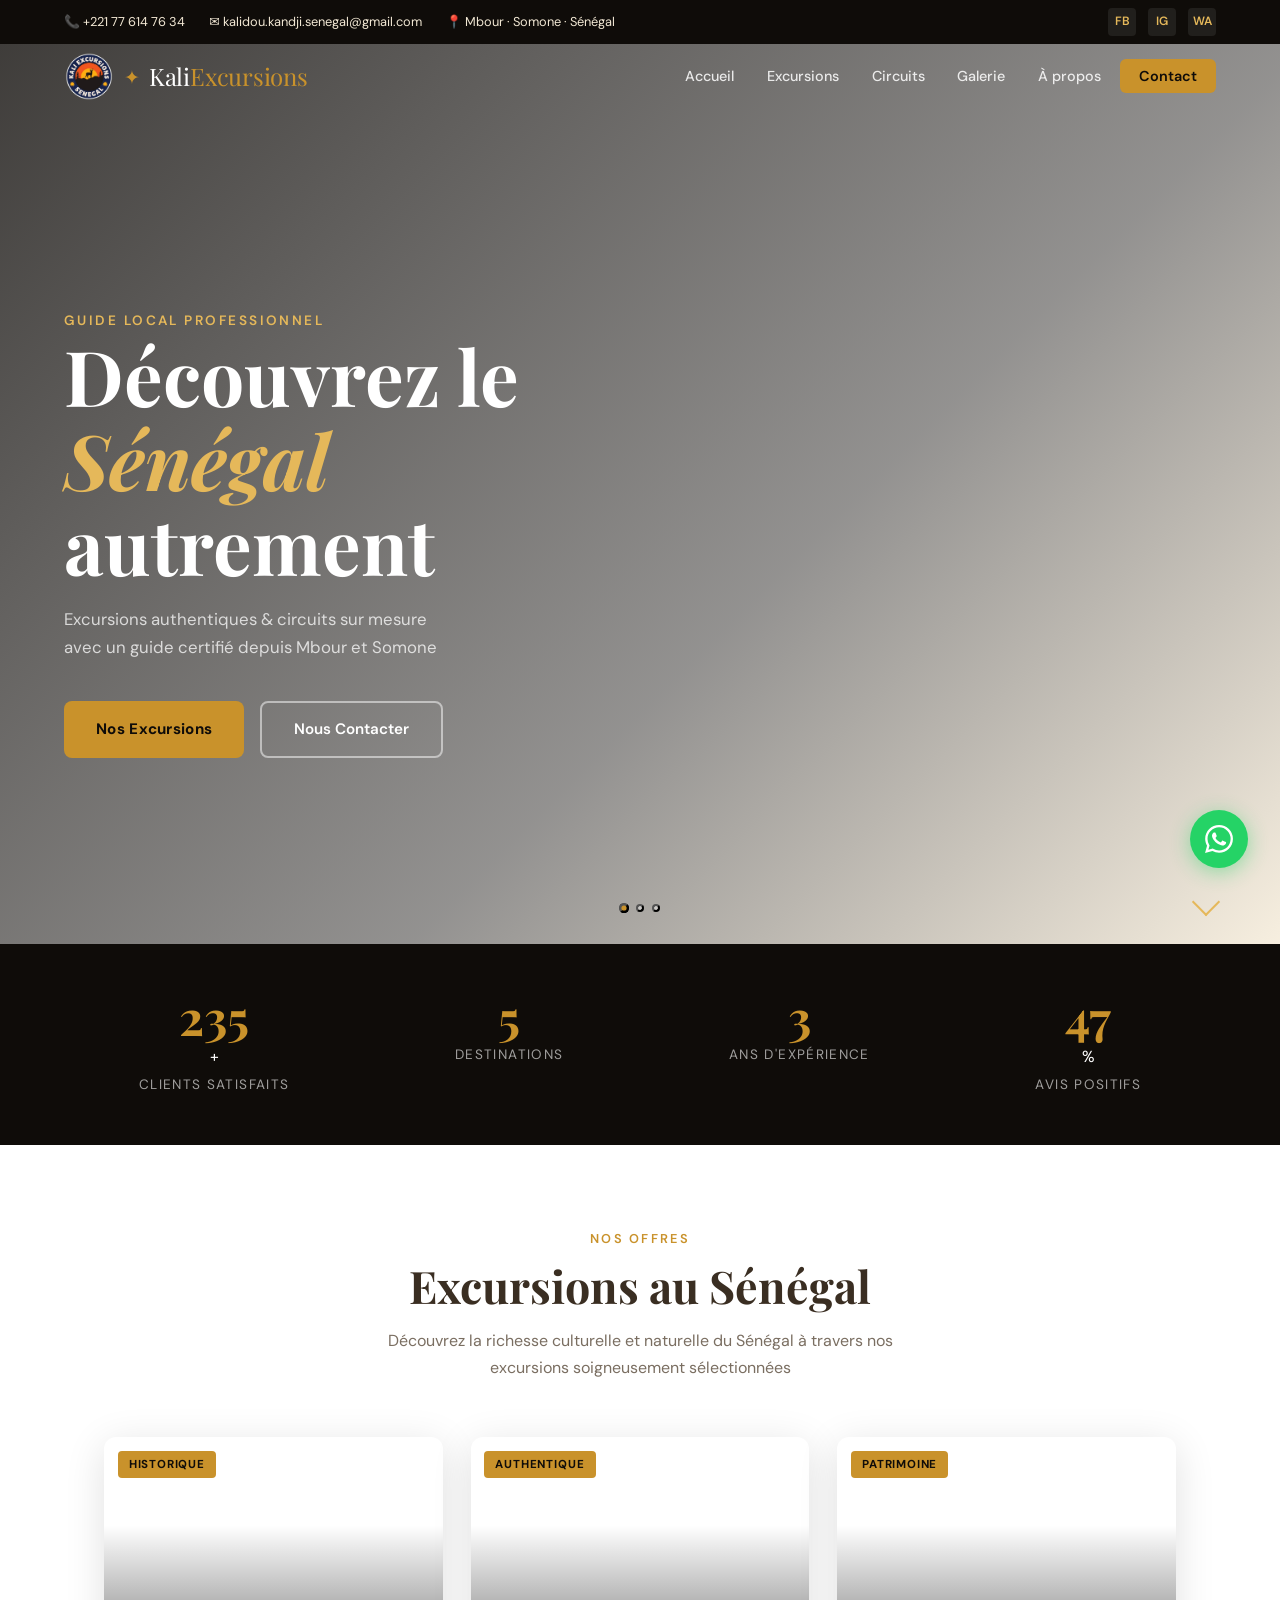
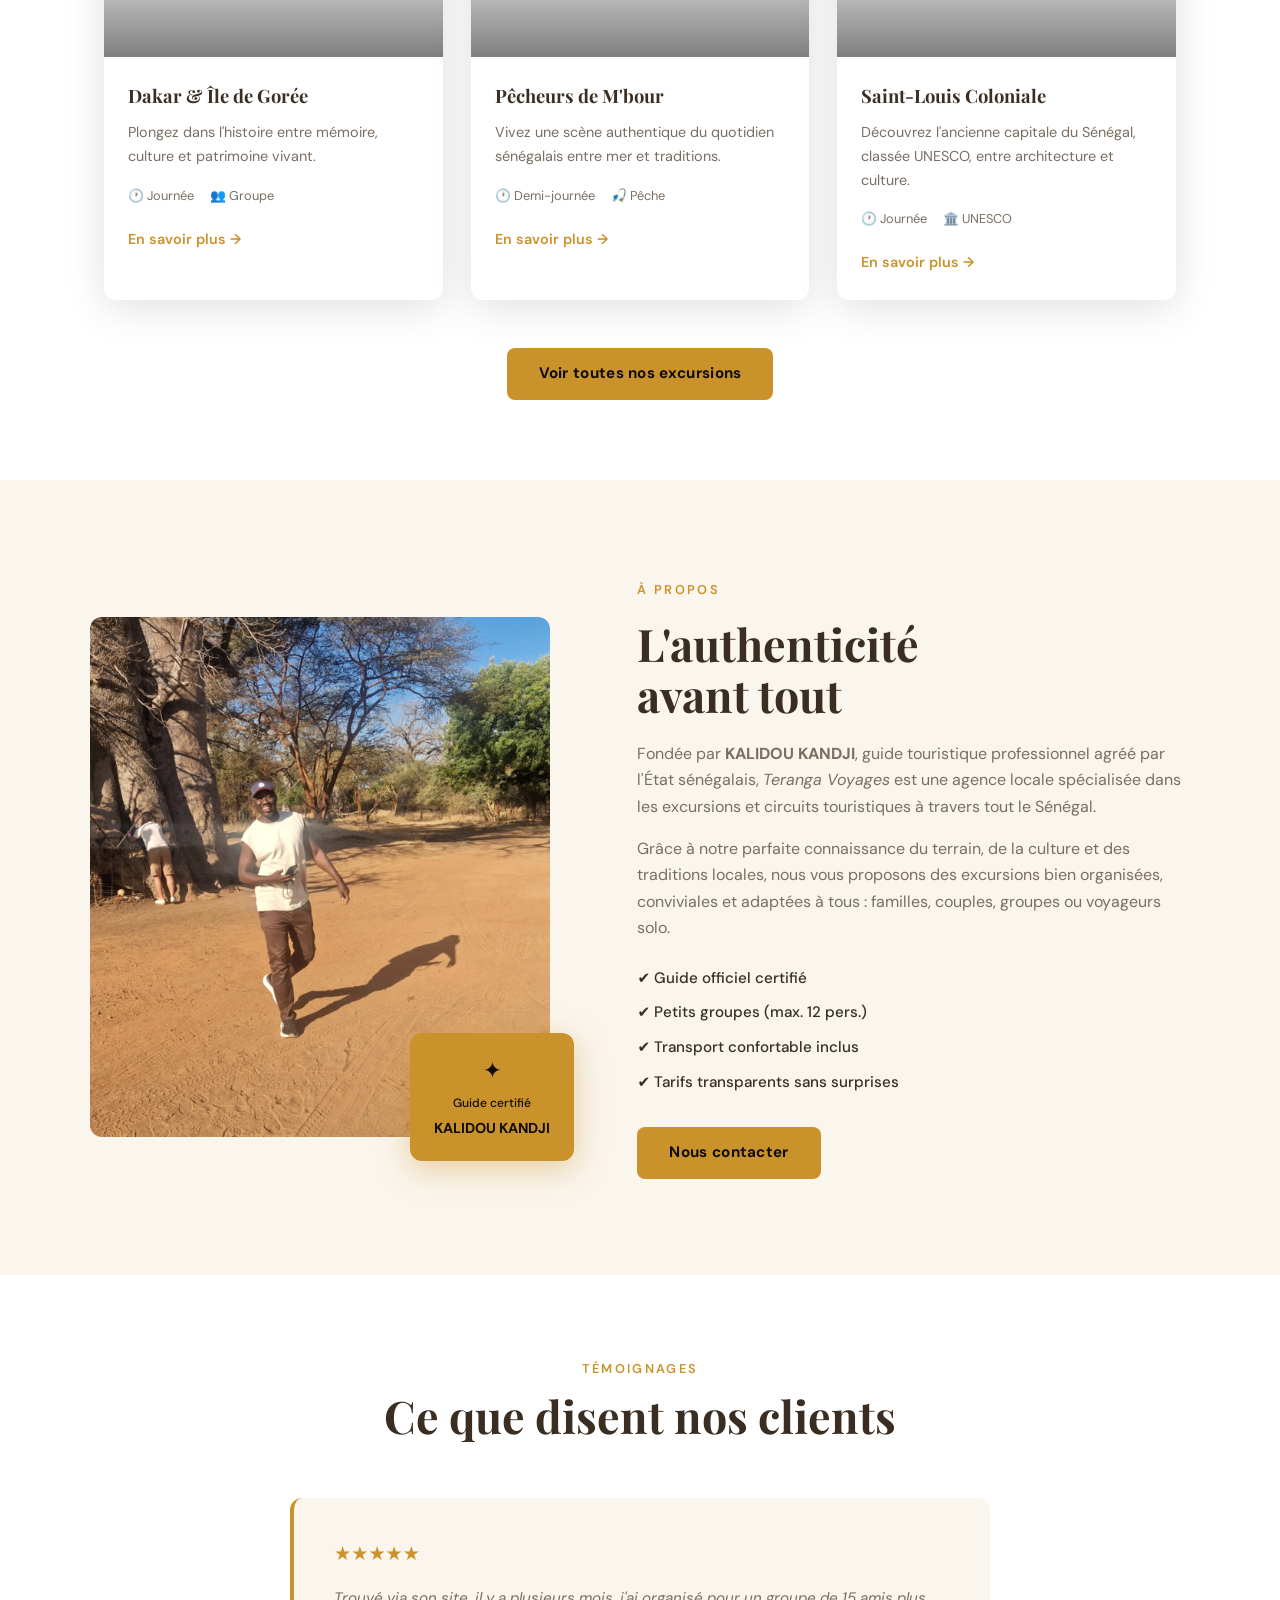
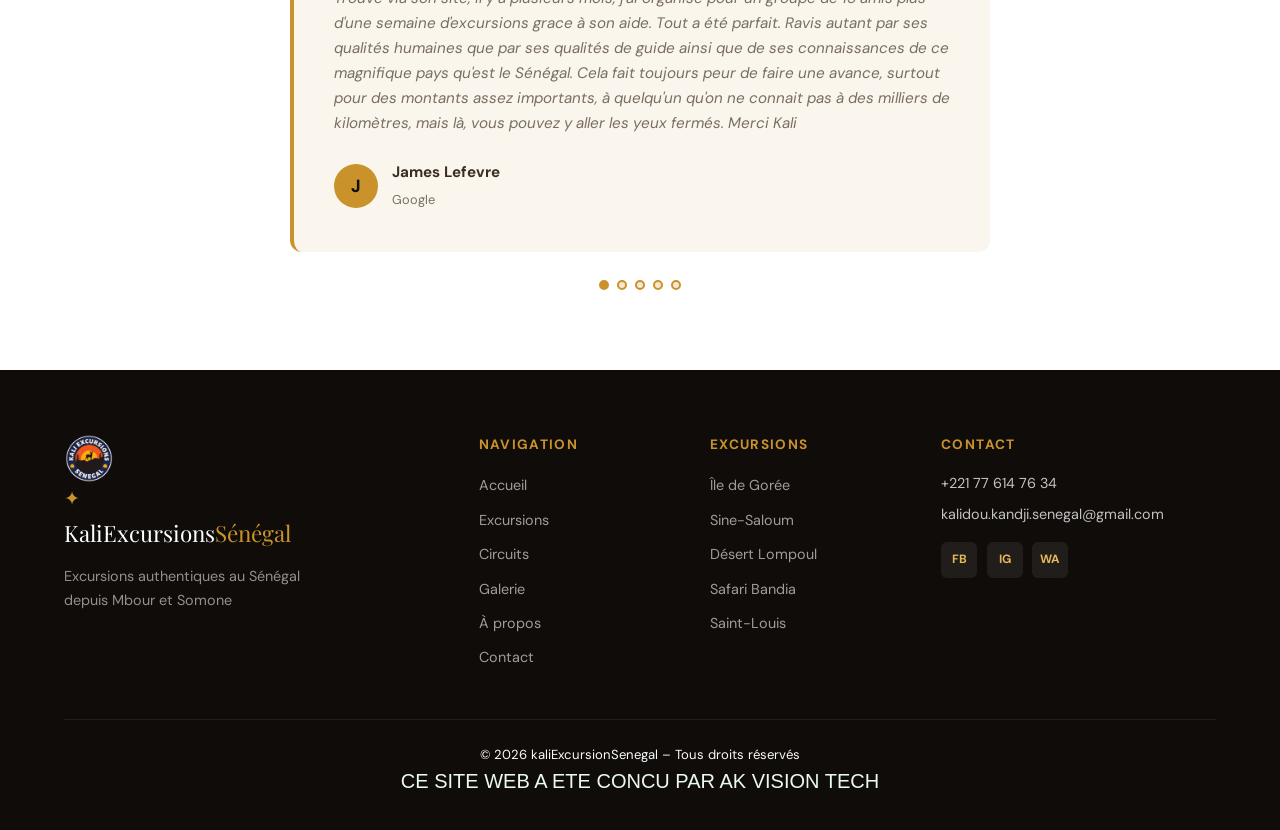
==== commit f56e5b0a: "Fix links for Accueil and Excursions in index.html" ====
--- a/index.html
+++ b/index.html
@@ -35,10 +35,10 @@
       <span></span><span></span><span></span>
     </button>
     <ul class="nav-links" id="nav-links">
-      <li><a href="#accueil" class="nav-link active">Accueil</a></li>
-      <li><a href="Excursion.html" class="nav-link">Excursions</a></li>
+      <li><a href="index.html" class="nav-link active">Accueil</a></li>
+      <li><a href="EXcursion.html" class="nav-link">Excursions</a></li>
       <li><a href="Circuit.html" class="nav-link">Circuits</a></li>
-      <li><a href="galerie.html" class="nav-link">Galerie</a></li>
+      <li><a href="Galerie.html" class="nav-link">Galerie</a></li>
       <li><a href="#apropos" class="nav-link">À propos</a></li>
       <li><a href="contact.html" class="nav-link btn-contact">Contact</a></li>
     </ul>
@@ -259,7 +259,7 @@
         <h4>Navigation</h4>
         <ul>
           <li><a href="index.html">Accueil</a></li>
-          <li><a href="Excursion.html">Excursions</a></li>
+          <li><a href="EXcursion.html">Excursions</a></li>
           <li><a href="Circuit.html">Circuits</a></li>
           <li><a href="Galerie.html">Galerie</a></li>
           <li><a href="#apropos">À propos</a></li>
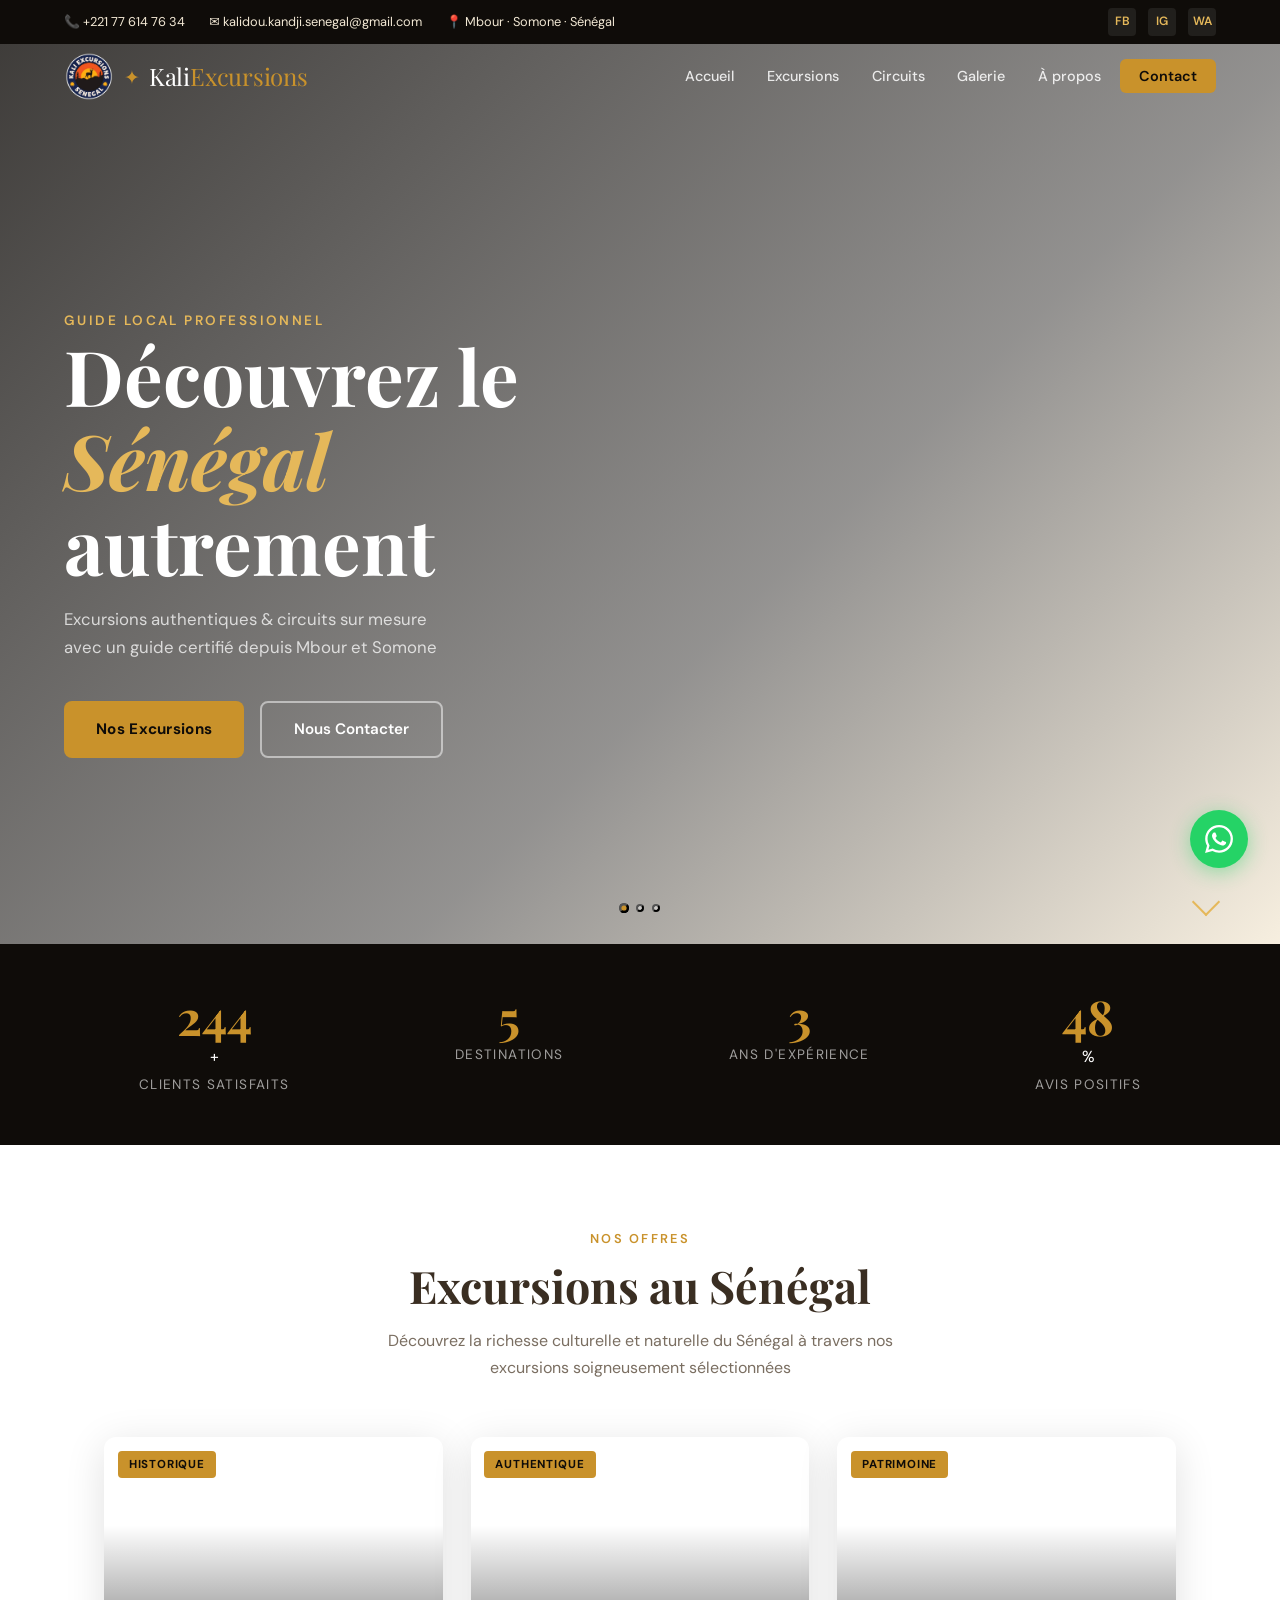
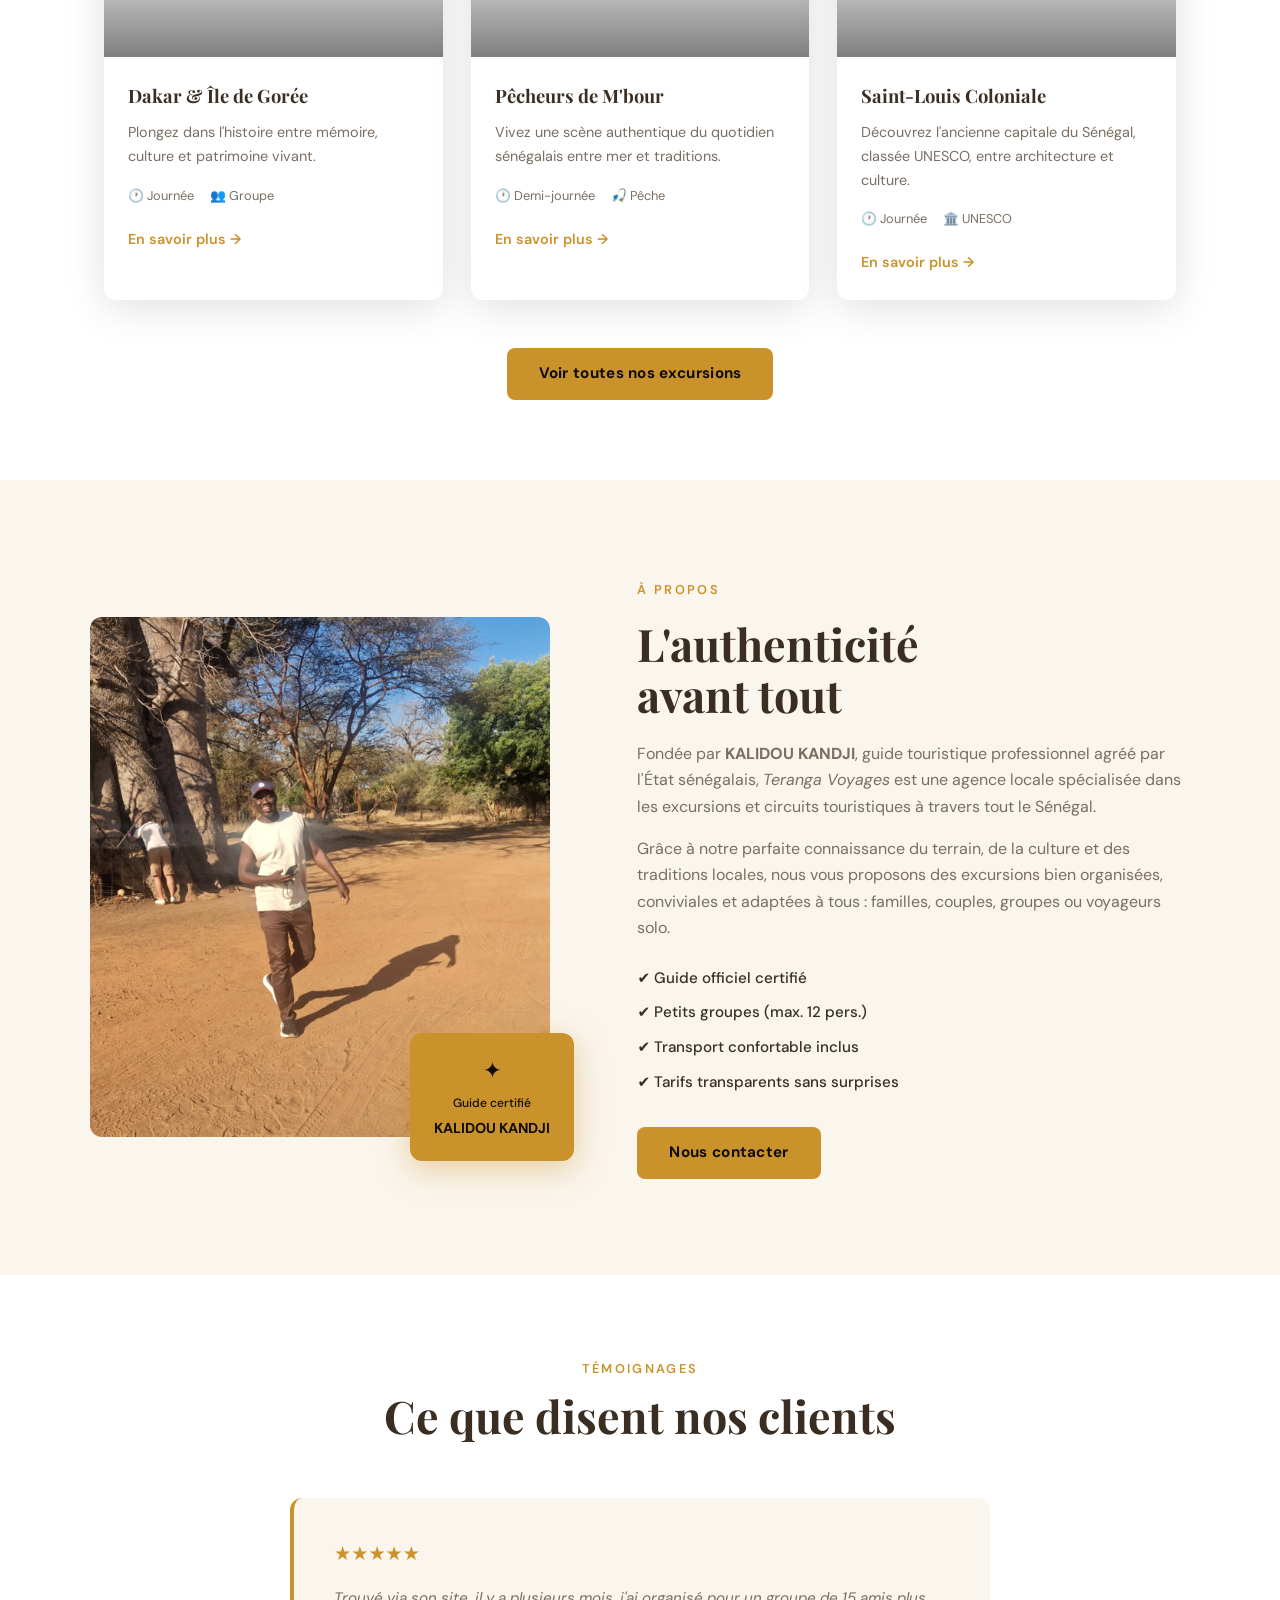
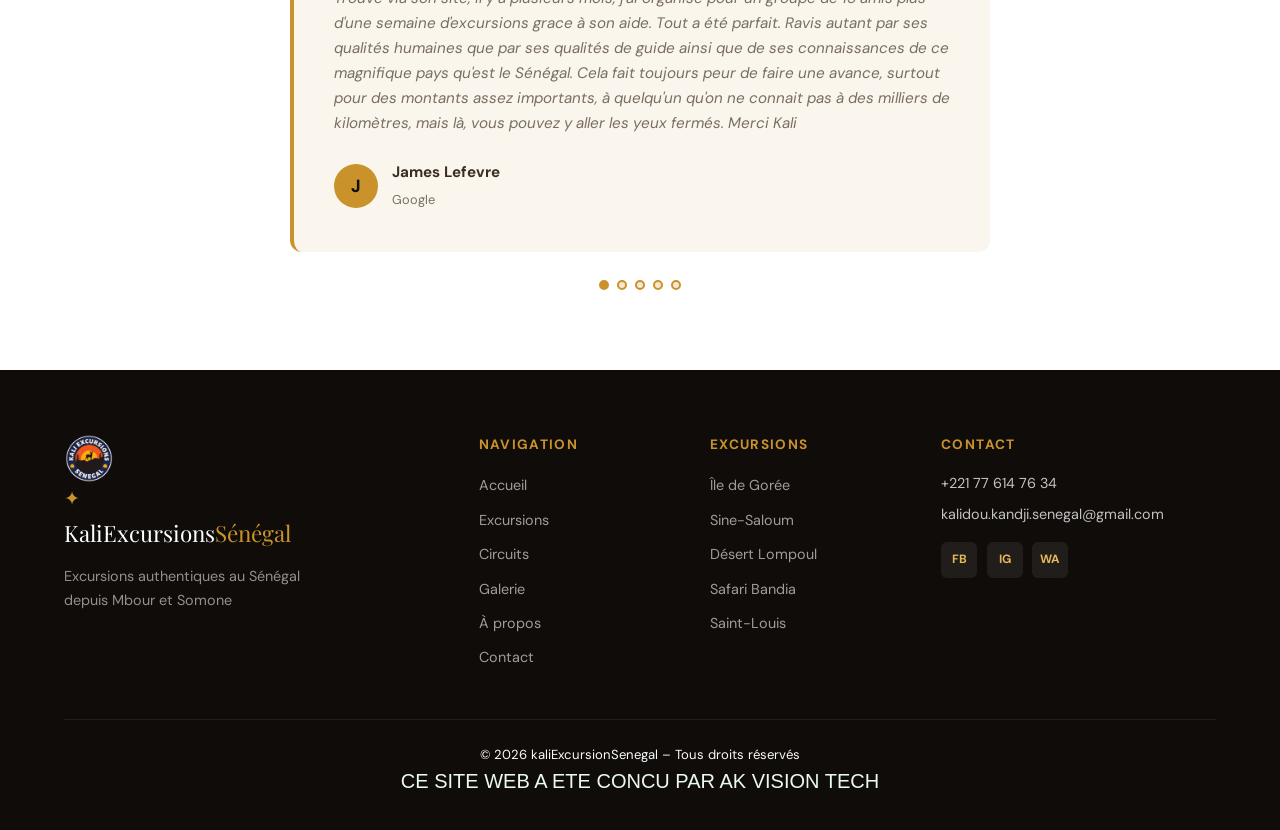
==== commit d6ba72e9: "Update index.html" ====
--- a/index.html
+++ b/index.html
@@ -145,7 +145,7 @@
 
     </div>
     <div class="section-cta">
-      <a href="Excursion.html" class="btn-primary">Voir toutes nos excursions</a>
+      <a href="EXcursion.html" class="btn-primary">Voir toutes nos excursions</a>
     </div>
   </section>
 
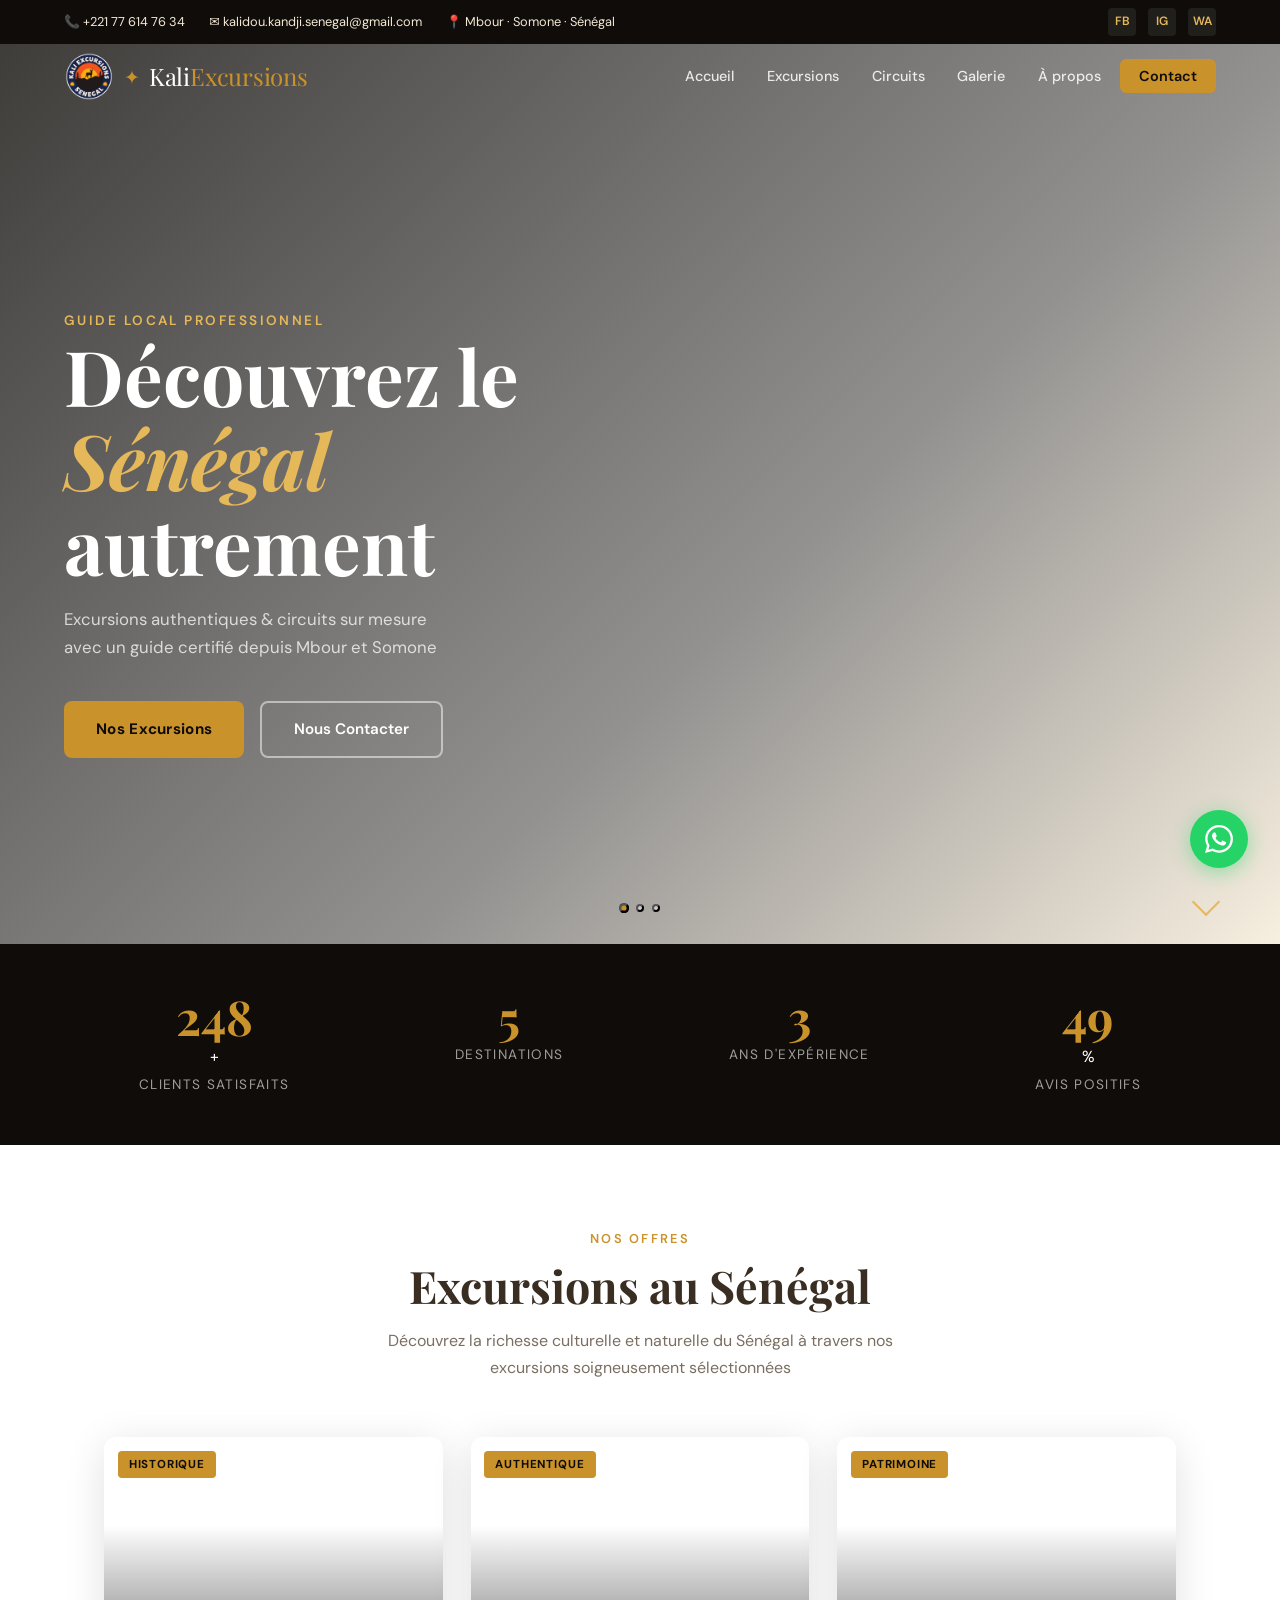
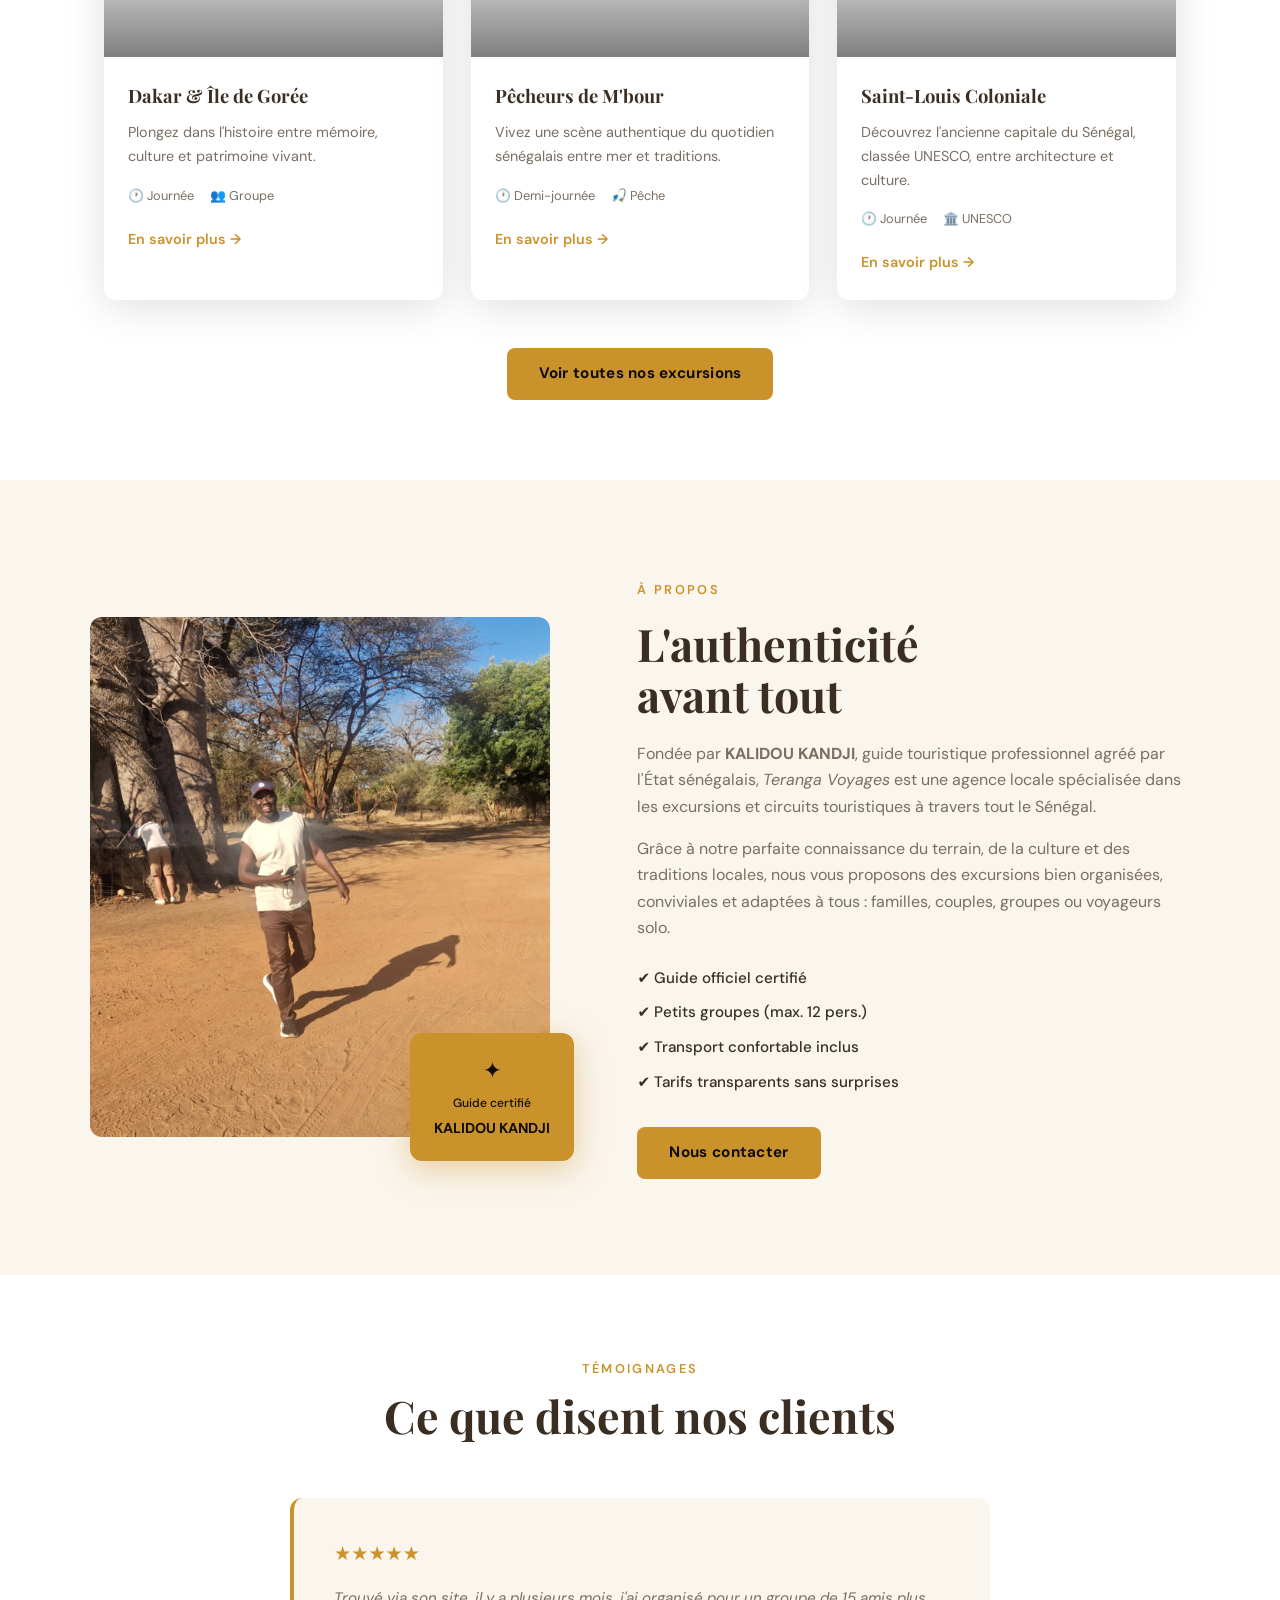
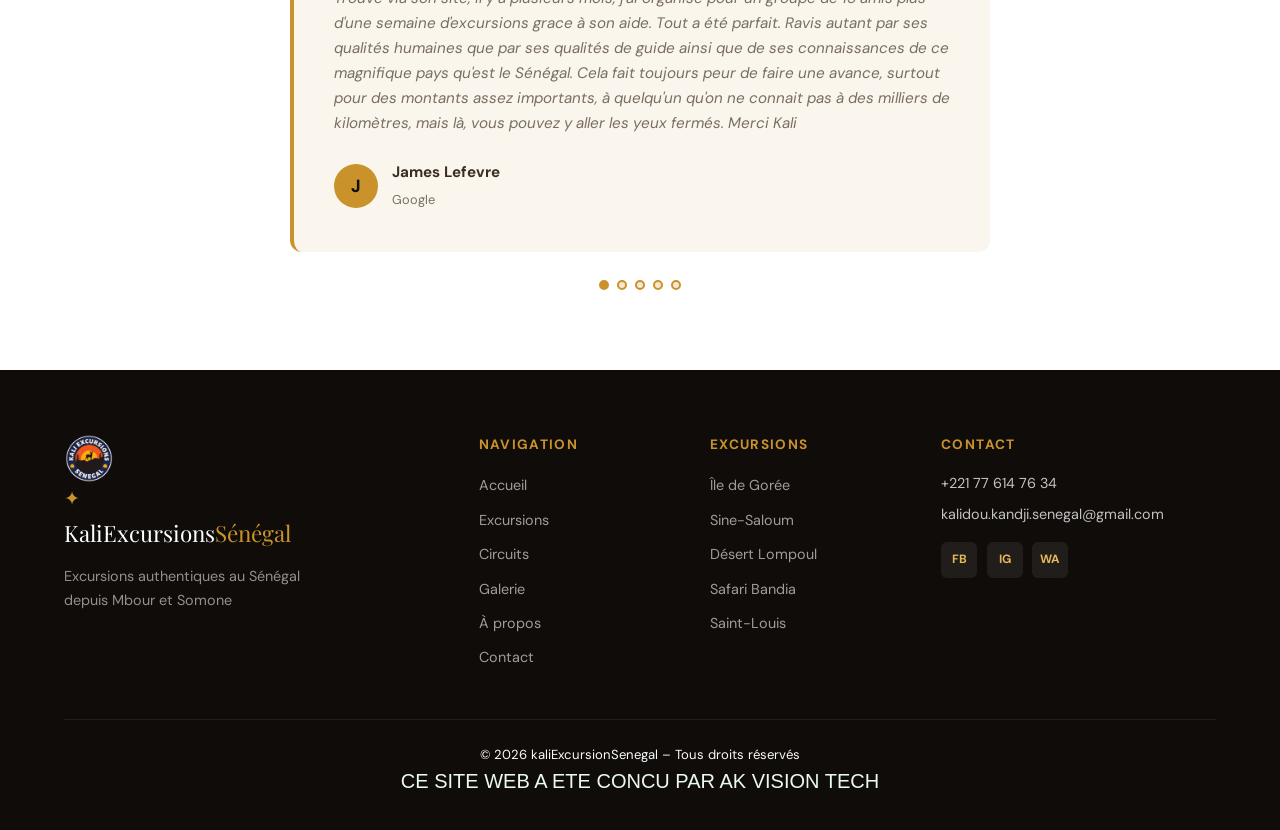
==== commit eb00e824: "Update page title for Kali Excursions" ====
--- a/index.html
+++ b/index.html
@@ -3,7 +3,7 @@
 <head>
   <meta charset="UTF-8" />
   <meta name="viewport" content="width=device-width, initial-scale=1.0" />
-  <title>Teranga Voyages – Excursions au Sénégal</title>
+  <title>KaliExcursionsenegal – Excursions au Sénégal</title>
   <link rel="stylesheet" href="style.css" />
   <link rel="preconnect" href="https://fonts.googleapis.com" />
   <link href="https://fonts.googleapis.com/css2?family=Playfair+Display:ital,wght@0,400;0,700;1,400&family=DM+Sans:wght@300;400;500&display=swap" rel="stylesheet" />
